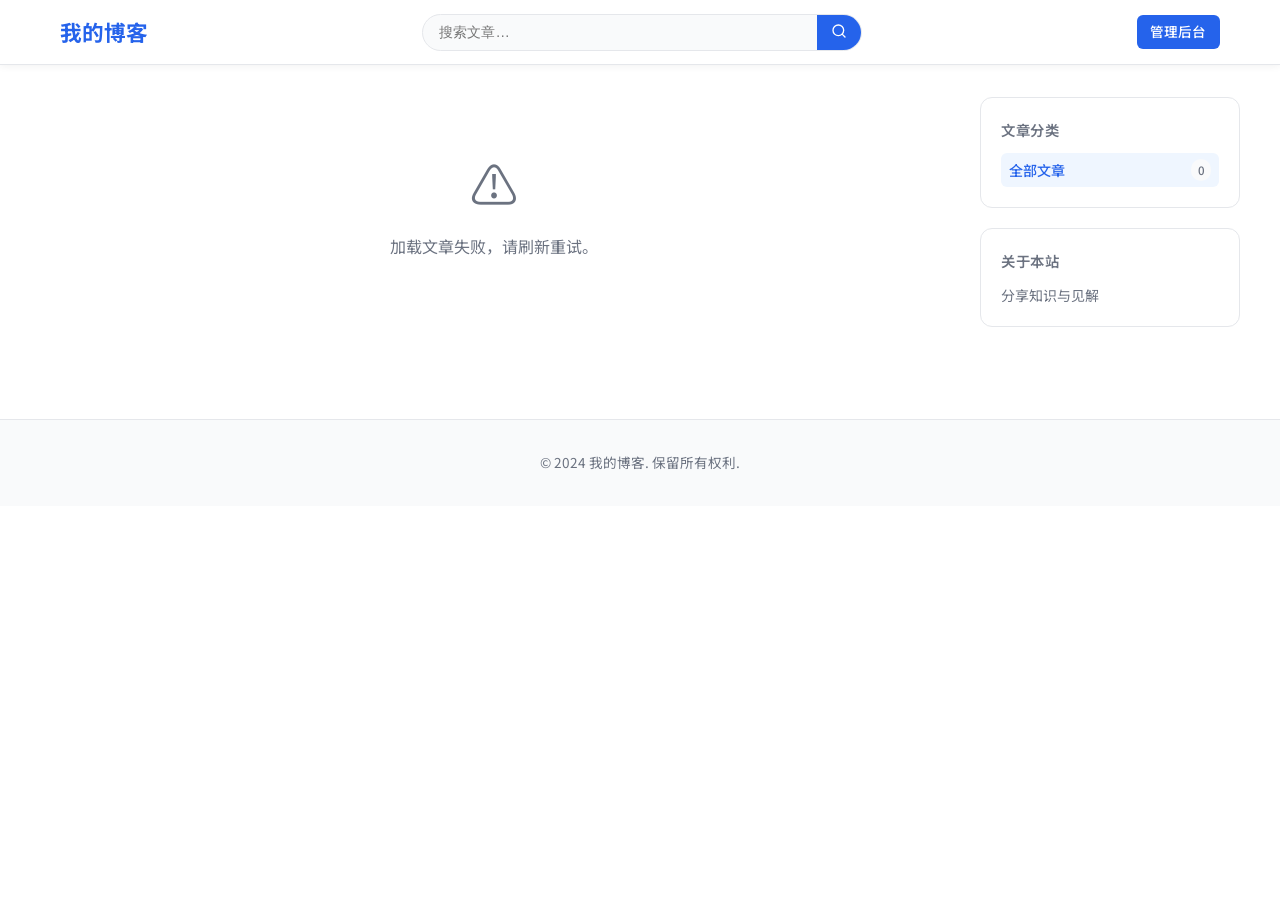
==== index.html @ deb58f5b "Add complete blog matrix website with AFS integration Full static blog system with PHP API backend: " ====
<!DOCTYPE html>
<html lang="zh-CN">
<head>
  <meta charset="UTF-8">
  <meta name="viewport" content="width=device-width, initial-scale=1.0">
  <title>我的博客</title>
  <meta name="description" content="分享知识与见解">
  <link rel="preconnect" href="https://fonts.googleapis.com">
  <link rel="preconnect" href="https://fonts.gstatic.com" crossorigin>
  <link href="https://fonts.googleapis.com/css2?family=Noto+Sans+SC:wght@400;500;600;700&display=swap" rel="stylesheet">
  <link rel="stylesheet" href="css/style.css">
</head>
<body>

<!-- ── Header ─────────────────────────────────────────────────────────────── -->
<header class="site-header">
  <div class="container header-inner">
    <a href="index.html" class="site-logo" id="site-logo">我的博客</a>
    <div class="header-search">
      <div class="search-box">
        <input type="text" id="header-search-input" placeholder="搜索文章…" autocomplete="off">
        <button id="header-search-btn" title="搜索">
          <svg xmlns="http://www.w3.org/2000/svg" width="16" height="16" viewBox="0 0 24 24" fill="none"
               stroke="currentColor" stroke-width="2" stroke-linecap="round" stroke-linejoin="round">
            <circle cx="11" cy="11" r="8"/><path d="m21 21-4.35-4.35"/>
          </svg>
        </button>
      </div>
    </div>
    <nav class="header-nav">
      <a href="admin/index.html" class="btn-admin">管理后台</a>
    </nav>
  </div>
</header>

<!-- ── Main ───────────────────────────────────────────────────────────────── -->
<main>
  <div class="container main-layout">

    <!-- Articles area -->
    <section>
      <div id="search-info" style="display:none; margin-bottom:1rem;">
        <span id="search-info-text" style="color:var(--text-muted);font-size:.9rem;"></span>
        <a href="index.html" style="font-size:.85rem;margin-left:.75rem;">清除搜索</a>
      </div>

      <div id="articles-container">
        <div class="loading">
          <div class="spinner"></div>
          <p>加载文章中…</p>
        </div>
      </div>

      <div id="pagination-container" class="pagination"></div>
    </section>

    <!-- Sidebar -->
    <aside class="sidebar">
      <div class="widget">
        <h3 class="widget-title">文章分类</h3>
        <ul class="category-list" id="category-list">
          <li><a href="#" data-cat="" class="active">全部文章 <span class="cat-count" id="total-count">0</span></a></li>
        </ul>
      </div>
      <div class="widget">
        <h3 class="widget-title">关于本站</h3>
        <p id="site-description" style="font-size:.875rem;color:var(--text-muted);line-height:1.6;">分享知识与见解</p>
      </div>
    </aside>

  </div>
</main>

<!-- ── Footer ─────────────────────────────────────────────────────────────── -->
<footer class="site-footer">
  <div class="container">
    <p id="footer-text">© 2024 我的博客. 保留所有权利.</p>
  </div>
</footer>

<script src="js/main.js"></script>
</body>
</html>
---- css/style.css ----
/* ── CSS Variables ─────────────────────────────────────────────────────────── */
:root {
  --primary:       #2563eb;
  --primary-dark:  #1d4ed8;
  --primary-light: #eff6ff;
  --accent:        #f59e0b;
  --text:          #111827;
  --text-muted:    #6b7280;
  --text-light:    #9ca3af;
  --bg:            #ffffff;
  --bg-alt:        #f9fafb;
  --border:        #e5e7eb;
  --border-dark:   #d1d5db;
  --card-shadow:   0 1px 3px rgba(0,0,0,.08), 0 1px 2px rgba(0,0,0,.05);
  --card-shadow-h: 0 4px 12px rgba(0,0,0,.12);
  --radius:        .75rem;
  --radius-sm:     .375rem;
  --transition:    .2s ease;
  --max-width:     1200px;
  --sidebar-width: 260px;
}

@media (prefers-color-scheme: dark) {
  :root {
    --text:        #f3f4f6;
    --text-muted:  #9ca3af;
    --text-light:  #6b7280;
    --bg:          #111827;
    --bg-alt:      #1f2937;
    --border:      #374151;
    --border-dark: #4b5563;
    --card-shadow: 0 1px 3px rgba(0,0,0,.3);
    --primary-light: #1e3a5f;
  }
}

/* ── Reset ────────────────────────────────────────────────────────────────── */
*, *::before, *::after { box-sizing: border-box; margin: 0; padding: 0; }

html { font-size: 16px; scroll-behavior: smooth; }

body {
  font-family: 'Noto Sans SC', -apple-system, BlinkMacSystemFont, 'Segoe UI',
               Roboto, Helvetica, Arial, sans-serif;
  background: var(--bg);
  color: var(--text);
  line-height: 1.6;
  min-height: 100vh;
}

a { color: var(--primary); text-decoration: none; transition: color var(--transition); }
a:hover { color: var(--primary-dark); }
img { max-width: 100%; height: auto; }
ul, ol { padding-left: 1.5rem; }

/* ── Layout ───────────────────────────────────────────────────────────────── */
.container {
  max-width: var(--max-width);
  margin: 0 auto;
  padding: 0 1.25rem;
}

/* ── Header ───────────────────────────────────────────────────────────────── */
.site-header {
  background: var(--bg);
  border-bottom: 1px solid var(--border);
  position: sticky;
  top: 0;
  z-index: 100;
  box-shadow: 0 1px 8px rgba(0,0,0,.06);
}

.header-inner {
  display: flex;
  align-items: center;
  justify-content: space-between;
  height: 64px;
  gap: 1rem;
}

.site-logo {
  font-size: 1.35rem;
  font-weight: 700;
  color: var(--primary);
  white-space: nowrap;
}
.site-logo:hover { color: var(--primary-dark); }

.header-search {
  flex: 1;
  max-width: 440px;
}

.search-box {
  display: flex;
  align-items: center;
  background: var(--bg-alt);
  border: 1px solid var(--border);
  border-radius: 2rem;
  overflow: hidden;
  transition: border-color var(--transition), box-shadow var(--transition);
}
.search-box:focus-within {
  border-color: var(--primary);
  box-shadow: 0 0 0 3px rgba(37,99,235,.15);
}
.search-box input {
  flex: 1;
  border: none;
  background: transparent;
  padding: .5rem 1rem;
  font-size: .9rem;
  color: var(--text);
  outline: none;
}
.search-box button {
  background: var(--primary);
  border: none;
  color: #fff;
  padding: .5rem .9rem;
  cursor: pointer;
  font-size: .9rem;
  transition: background var(--transition);
}
.search-box button:hover { background: var(--primary-dark); }

.header-nav { display: flex; gap: .5rem; align-items: center; }
.btn-admin {
  background: var(--primary);
  color: #fff !important;
  padding: .4rem .85rem;
  border-radius: var(--radius-sm);
  font-size: .85rem;
  font-weight: 500;
}
.btn-admin:hover { background: var(--primary-dark); }

/* ── Main Layout ──────────────────────────────────────────────────────────── */
.main-layout {
  display: grid;
  grid-template-columns: 1fr var(--sidebar-width);
  gap: 2rem;
  padding: 2rem 0;
  align-items: start;
}

@media (max-width: 900px) {
  .main-layout { grid-template-columns: 1fr; }
  .sidebar { order: -1; }
}

/* ── Article Cards ────────────────────────────────────────────────────────── */
.articles-grid { display: flex; flex-direction: column; gap: 1.25rem; }

.article-card {
  background: var(--bg);
  border: 1px solid var(--border);
  border-radius: var(--radius);
  box-shadow: var(--card-shadow);
  overflow: hidden;
  display: grid;
  grid-template-columns: 1fr;
  transition: box-shadow var(--transition), transform var(--transition);
}
.article-card:hover {
  box-shadow: var(--card-shadow-h);
  transform: translateY(-2px);
}
.article-card.has-cover {
  grid-template-columns: 200px 1fr;
}
@media (max-width: 600px) {
  .article-card.has-cover { grid-template-columns: 1fr; }
}

.card-cover {
  width: 200px;
  height: 140px;
  object-fit: cover;
  border-radius: var(--radius) 0 0 var(--radius);
}
@media (max-width: 600px) {
  .card-cover { width: 100%; height: 180px; border-radius: var(--radius) var(--radius) 0 0; }
}

.card-body { padding: 1.25rem; display: flex; flex-direction: column; gap: .5rem; }

.card-meta {
  display: flex;
  align-items: center;
  gap: .5rem;
  font-size: .78rem;
  color: var(--text-muted);
  flex-wrap: wrap;
}

.badge {
  display: inline-block;
  background: var(--primary-light);
  color: var(--primary);
  padding: .15rem .6rem;
  border-radius: 2rem;
  font-size: .75rem;
  font-weight: 500;
  white-space: nowrap;
}

.card-title {
  font-size: 1.1rem;
  font-weight: 600;
  color: var(--text);
  line-height: 1.4;
}
.card-title a { color: inherit; }
.card-title a:hover { color: var(--primary); }

.card-excerpt {
  font-size: .9rem;
  color: var(--text-muted);
  line-height: 1.55;
  display: -webkit-box;
  -webkit-line-clamp: 2;
  -webkit-box-orient: vertical;
  overflow: hidden;
}

.card-tags { display: flex; flex-wrap: wrap; gap: .35rem; margin-top: .25rem; }
.tag {
  font-size: .72rem;
  background: var(--bg-alt);
  color: var(--text-muted);
  border: 1px solid var(--border);
  padding: .1rem .45rem;
  border-radius: 2rem;
}

.read-more {
  margin-top: auto;
  font-size: .85rem;
  font-weight: 500;
  color: var(--primary);
  align-self: flex-start;
}
.read-more::after { content: ' →'; }

/* ── Sidebar ──────────────────────────────────────────────────────────────── */
.sidebar { display: flex; flex-direction: column; gap: 1.25rem; }

.widget {
  background: var(--bg);
  border: 1px solid var(--border);
  border-radius: var(--radius);
  padding: 1.25rem;
}

.widget-title {
  font-size: .9rem;
  font-weight: 600;
  color: var(--text-muted);
  text-transform: uppercase;
  letter-spacing: .05em;
  margin-bottom: .75rem;
}

.category-list { list-style: none; padding: 0; display: flex; flex-direction: column; gap: .25rem; }
.category-list li a {
  display: flex;
  justify-content: space-between;
  align-items: center;
  padding: .35rem .5rem;
  border-radius: var(--radius-sm);
  font-size: .88rem;
  color: var(--text);
  transition: background var(--transition);
}
.category-list li a:hover { background: var(--primary-light); color: var(--primary); }
.category-list li a.active { background: var(--primary-light); color: var(--primary); font-weight: 500; }
.cat-count {
  background: var(--bg-alt);
  color: var(--text-muted);
  border-radius: 2rem;
  padding: .1rem .4rem;
  font-size: .72rem;
}

/* ── Pagination ───────────────────────────────────────────────────────────── */
.pagination {
  display: flex;
  justify-content: center;
  align-items: center;
  gap: .35rem;
  margin-top: 2rem;
}
.pagination button {
  border: 1px solid var(--border);
  background: var(--bg);
  color: var(--text);
  padding: .4rem .8rem;
  border-radius: var(--radius-sm);
  cursor: pointer;
  font-size: .875rem;
  transition: all var(--transition);
}
.pagination button:hover { border-color: var(--primary); color: var(--primary); }
.pagination button.active {
  background: var(--primary);
  border-color: var(--primary);
  color: #fff;
}
.pagination button:disabled { opacity: .4; cursor: default; }

/* ── Loading / Empty States ───────────────────────────────────────────────── */
.loading {
  text-align: center;
  padding: 3rem;
  color: var(--text-muted);
}
.spinner {
  width: 2rem; height: 2rem;
  border: 3px solid var(--border);
  border-top-color: var(--primary);
  border-radius: 50%;
  animation: spin .7s linear infinite;
  margin: 0 auto .75rem;
}
@keyframes spin { to { transform: rotate(360deg); } }

.empty-state {
  text-align: center;
  padding: 3rem;
  color: var(--text-muted);
}
.empty-state .icon { font-size: 3rem; margin-bottom: .75rem; }

/* ── Article Detail ───────────────────────────────────────────────────────── */
.article-layout {
  display: grid;
  grid-template-columns: 1fr 300px;
  gap: 2.5rem;
  padding: 2rem 0;
  align-items: start;
}
@media (max-width: 900px) {
  .article-layout { grid-template-columns: 1fr; }
}

.article-header { margin-bottom: 1.5rem; }

.article-category {
  display: inline-block;
  background: var(--primary-light);
  color: var(--primary);
  padding: .25rem .75rem;
  border-radius: 2rem;
  font-size: .8rem;
  font-weight: 500;
  margin-bottom: .75rem;
}

.article-title {
  font-size: 2rem;
  font-weight: 700;
  line-height: 1.3;
  margin-bottom: .75rem;
}
@media (max-width: 600px) { .article-title { font-size: 1.5rem; } }

.article-meta {
  display: flex;
  flex-wrap: wrap;
  gap: .75rem;
  align-items: center;
  color: var(--text-muted);
  font-size: .85rem;
  margin-bottom: 1rem;
}
.article-meta svg { width: 14px; height: 14px; vertical-align: middle; margin-right: .2rem; }

.article-tags { display: flex; flex-wrap: wrap; gap: .4rem; margin-bottom: 1.5rem; }

.article-cover {
  width: 100%;
  max-height: 420px;
  object-fit: cover;
  border-radius: var(--radius);
  margin-bottom: 1.75rem;
}

/* ── Article Content ──────────────────────────────────────────────────────── */
.article-content {
  font-size: 1rem;
  line-height: 1.8;
  color: var(--text);
}
.article-content h1, .article-content h2, .article-content h3 {
  margin: 1.5rem 0 .75rem;
  font-weight: 600;
  line-height: 1.3;
}
.article-content h1 { font-size: 1.6rem; }
.article-content h2 { font-size: 1.35rem; }
.article-content h3 { font-size: 1.15rem; }
.article-content p { margin-bottom: 1rem; }
.article-content ul, .article-content ol { margin-bottom: 1rem; padding-left: 1.75rem; }
.article-content li { margin-bottom: .3rem; }
.article-content blockquote {
  border-left: 3px solid var(--primary);
  padding: .75rem 1.25rem;
  margin: 1rem 0;
  background: var(--primary-light);
  border-radius: 0 var(--radius-sm) var(--radius-sm) 0;
  color: var(--text-muted);
}
.article-content code {
  background: var(--bg-alt);
  border: 1px solid var(--border);
  padding: .15rem .35rem;
  border-radius: .25rem;
  font-family: 'Fira Code', 'Cascadia Code', monospace;
  font-size: .88em;
}
.article-content pre {
  background: #1e293b;
  color: #e2e8f0;
  padding: 1.25rem;
  border-radius: var(--radius-sm);
  overflow-x: auto;
  margin: 1rem 0;
}
.article-content pre code {
  background: none;
  border: none;
  padding: 0;
  color: inherit;
  font-size: .9rem;
}
.article-content strong { font-weight: 600; }
.article-content img { border-radius: var(--radius-sm); margin: .75rem 0; }
.article-content table { width: 100%; border-collapse: collapse; margin: 1rem 0; }
.article-content th, .article-content td {
  border: 1px solid var(--border);
  padding: .5rem .75rem;
  text-align: left;
}
.article-content th { background: var(--bg-alt); font-weight: 600; }

/* ── AFS / Related Search Terms ───────────────────────────────────────────── */
.afs-section {
  margin: 2rem 0;
  padding: 1.25rem;
  background: var(--bg-alt);
  border: 1px solid var(--border);
  border-radius: var(--radius);
}

.afs-section-title {
  font-size: .8rem;
  font-weight: 600;
  color: var(--text-muted);
  text-transform: uppercase;
  letter-spacing: .06em;
  margin-bottom: .85rem;
  display: flex;
  align-items: center;
  gap: .4rem;
}
.afs-section-title svg { width: 14px; height: 14px; }

.search-chips {
  display: flex;
  flex-wrap: wrap;
  gap: .5rem;
  margin-bottom: 1rem;
}

.search-chip {
  display: inline-flex;
  align-items: center;
  gap: .3rem;
  background: var(--bg);
  border: 1px solid var(--border-dark);
  color: var(--text);
  padding: .4rem .85rem;
  border-radius: 2rem;
  font-size: .85rem;
  cursor: pointer;
  transition: all var(--transition);
  white-space: nowrap;
  text-decoration: none;
}
.search-chip:hover {
  background: var(--primary);
  border-color: var(--primary);
  color: #fff;
}
.search-chip svg { width: 12px; height: 12px; opacity: .6; }

.afs-ad-container {
  margin-top: .75rem;
  min-height: 60px;
  border-radius: var(--radius-sm);
  background: var(--bg);
  border: 1px dashed var(--border);
  display: flex;
  align-items: center;
  justify-content: center;
  color: var(--text-light);
  font-size: .78rem;
}
.afs-ad-container.loaded { border: none; background: transparent; }

/* ── Results Page ─────────────────────────────────────────────────────────── */
.results-header {
  padding: 2rem 0 1.5rem;
  border-bottom: 1px solid var(--border);
  margin-bottom: 2rem;
}
.results-query {
  font-size: 1.6rem;
  font-weight: 700;
  margin-bottom: .35rem;
}
.results-query span {
  color: var(--primary);
}
.results-back {
  display: inline-flex;
  align-items: center;
  gap: .3rem;
  color: var(--text-muted);
  font-size: .85rem;
  margin-bottom: 1rem;
}
.results-back:hover { color: var(--primary); }

.results-layout {
  display: grid;
  grid-template-columns: 1fr 340px;
  gap: 2.5rem;
  align-items: start;
  padding-bottom: 3rem;
}
@media (max-width: 900px) {
  .results-layout { grid-template-columns: 1fr; }
}

.results-ad-section {
  background: var(--bg-alt);
  border: 1px solid var(--border);
  border-radius: var(--radius);
  padding: 1.25rem;
  margin-bottom: 2rem;
}
.results-ad-title {
  font-size: .78rem;
  color: var(--text-muted);
  text-transform: uppercase;
  letter-spacing: .06em;
  margin-bottom: .75rem;
  font-weight: 600;
}

.related-articles-title {
  font-size: 1rem;
  font-weight: 600;
  margin-bottom: 1rem;
  padding-bottom: .5rem;
  border-bottom: 2px solid var(--primary);
  display: inline-block;
}

.related-article-item {
  display: flex;
  gap: .75rem;
  padding: .85rem 0;
  border-bottom: 1px solid var(--border);
  align-items: flex-start;
}
.related-article-item:last-child { border-bottom: none; }

.related-article-num {
  font-size: 1.2rem;
  font-weight: 700;
  color: var(--border-dark);
  min-width: 1.5rem;
  line-height: 1.4;
}

.related-article-info h4 {
  font-size: .9rem;
  font-weight: 600;
  margin-bottom: .2rem;
  line-height: 1.35;
}
.related-article-info h4 a { color: var(--text); }
.related-article-info h4 a:hover { color: var(--primary); }
.related-article-info p {
  font-size: .78rem;
  color: var(--text-muted);
  line-height: 1.4;
  display: -webkit-box;
  -webkit-line-clamp: 2;
  -webkit-box-orient: vertical;
  overflow: hidden;
}

/* ── Footer ───────────────────────────────────────────────────────────────── */
.site-footer {
  background: var(--bg-alt);
  border-top: 1px solid var(--border);
  padding: 2rem 0;
  margin-top: 3rem;
  text-align: center;
  color: var(--text-muted);
  font-size: .85rem;
}

/* ── Buttons ──────────────────────────────────────────────────────────────── */
.btn {
  display: inline-flex;
  align-items: center;
  gap: .4rem;
  padding: .5rem 1.1rem;
  border-radius: var(--radius-sm);
  font-size: .875rem;
  font-weight: 500;
  cursor: pointer;
  border: 1px solid transparent;
  transition: all var(--transition);
}
.btn-primary { background: var(--primary); color: #fff; }
.btn-primary:hover { background: var(--primary-dark); color: #fff; }
.btn-outline { background: transparent; border-color: var(--border-dark); color: var(--text); }
.btn-outline:hover { border-color: var(--primary); color: var(--primary); }

/* ── Utility ──────────────────────────────────────────────────────────────── */
.sr-only { position: absolute; width: 1px; height: 1px; overflow: hidden; clip: rect(0,0,0,0); }
.text-muted { color: var(--text-muted); }
.mt-1 { margin-top: .5rem; }
.mt-2 { margin-top: 1rem; }
.mt-3 { margin-top: 1.5rem; }
.mb-1 { margin-bottom: .5rem; }
.mb-2 { margin-bottom: 1rem; }
.d-flex { display: flex; }
.align-center { align-items: center; }
.gap-1 { gap: .5rem; }
.gap-2 { gap: 1rem; }

/* ── Article Sidebar Sticky ───────────────────────────────────────────────── */
.article-sidebar > * {
  position: sticky;
  top: 80px;
}
.toc-widget { font-size: .88rem; }
.toc-widget ul { list-style: none; padding: 0; }
.toc-widget li { margin-bottom: .35rem; }
.toc-widget a { color: var(--text-muted); display: block; padding: .2rem 0; border-left: 2px solid transparent; padding-left: .5rem; }
.toc-widget a:hover, .toc-widget a.active { color: var(--primary); border-left-color: var(--primary); }
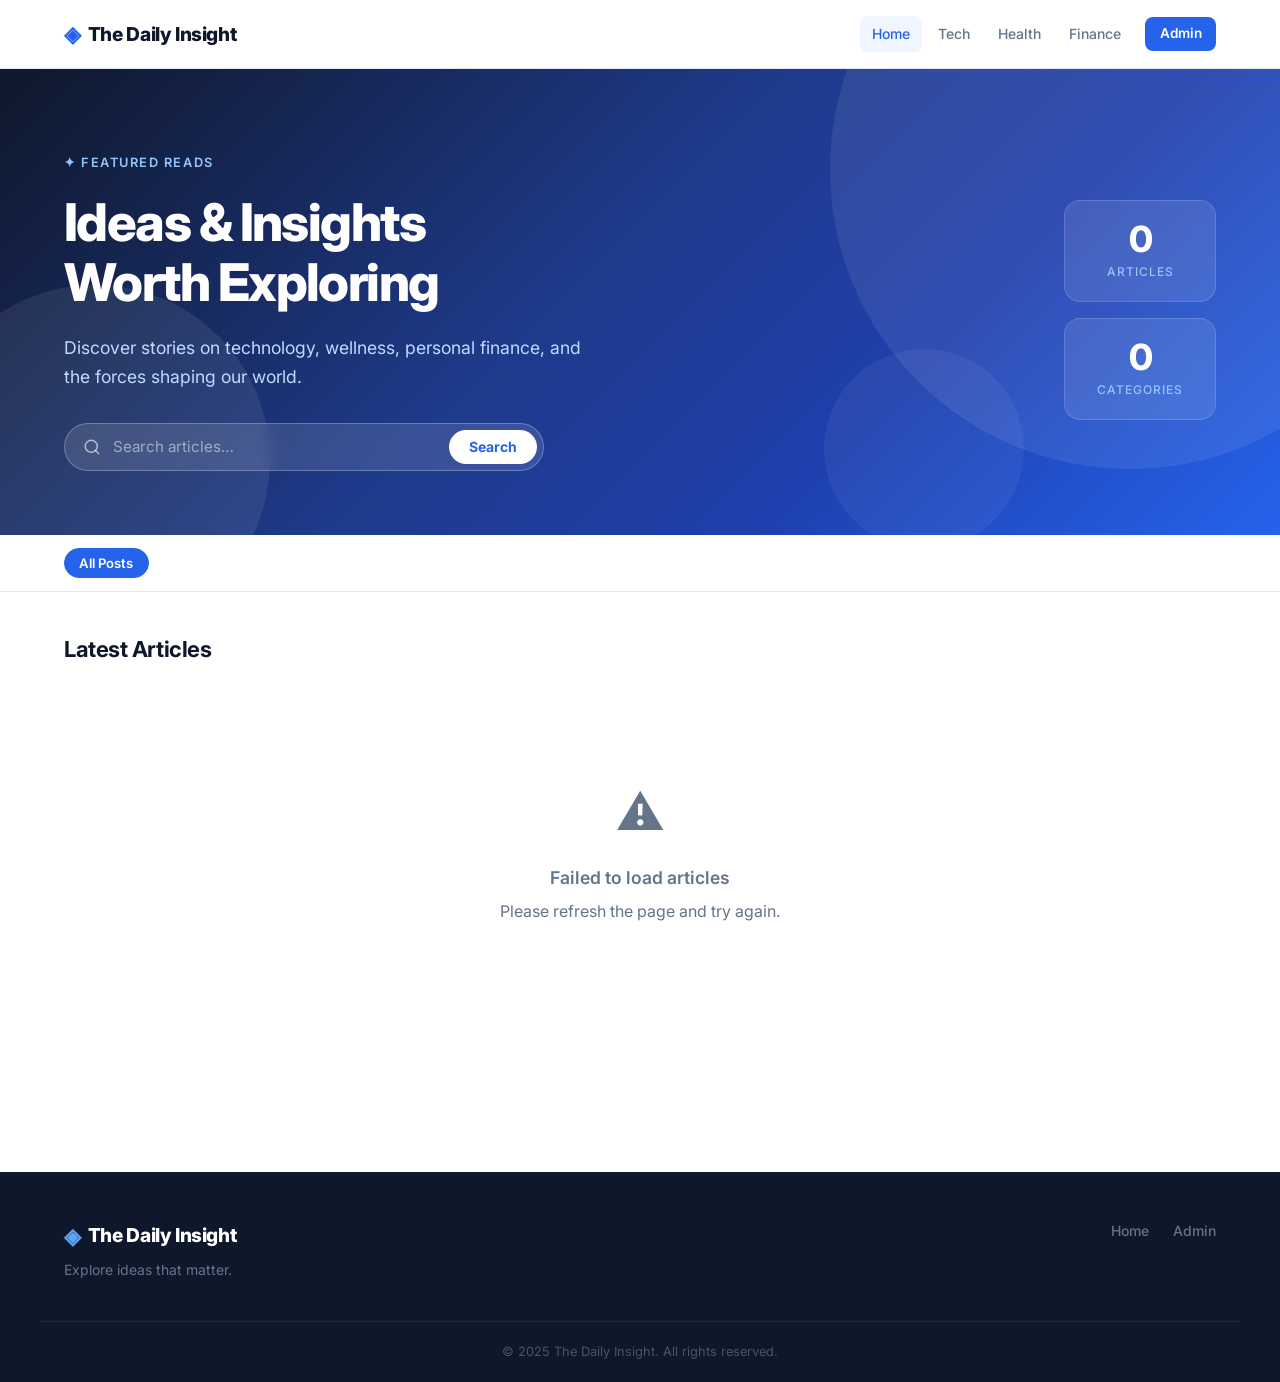
==== commit e2c1ee8a: "Redesign homepage: English UI, hero banner, colored category cards - Full English interface (site na" ====
--- a/index.html
+++ b/index.html
@@ -1,80 +1,133 @@
 <!DOCTYPE html>
-<html lang="zh-CN">
+<html lang="en">
 <head>
   <meta charset="UTF-8">
   <meta name="viewport" content="width=device-width, initial-scale=1.0">
-  <title>我的博客</title>
-  <meta name="description" content="分享知识与见解">
+  <title>The Daily Insight</title>
+  <meta name="description" content="Explore ideas that matter — stories on technology, health, finance & more.">
   <link rel="preconnect" href="https://fonts.googleapis.com">
   <link rel="preconnect" href="https://fonts.gstatic.com" crossorigin>
-  <link href="https://fonts.googleapis.com/css2?family=Noto+Sans+SC:wght@400;500;600;700&display=swap" rel="stylesheet">
+  <link href="https://fonts.googleapis.com/css2?family=Inter:wght@400;500;600;700;800&display=swap" rel="stylesheet">
   <link rel="stylesheet" href="css/style.css">
 </head>
 <body>
 
-<!-- ── Header ─────────────────────────────────────────────────────────────── -->
+<!-- ── Top Nav ──────────────────────────────────────────────────────────────── -->
 <header class="site-header">
   <div class="container header-inner">
-    <a href="index.html" class="site-logo" id="site-logo">我的博客</a>
-    <div class="header-search">
-      <div class="search-box">
-        <input type="text" id="header-search-input" placeholder="搜索文章…" autocomplete="off">
-        <button id="header-search-btn" title="搜索">
-          <svg xmlns="http://www.w3.org/2000/svg" width="16" height="16" viewBox="0 0 24 24" fill="none"
-               stroke="currentColor" stroke-width="2" stroke-linecap="round" stroke-linejoin="round">
-            <circle cx="11" cy="11" r="8"/><path d="m21 21-4.35-4.35"/>
-          </svg>
-        </button>
-      </div>
-    </div>
+    <a href="index.html" class="site-logo" id="site-logo">
+      <span class="logo-icon">◈</span>
+      <span class="logo-text">The Daily Insight</span>
+    </a>
     <nav class="header-nav">
-      <a href="admin/index.html" class="btn-admin">管理后台</a>
+      <a href="index.html" class="nav-link active">Home</a>
+      <a href="index.html?cat=Technology" class="nav-link">Tech</a>
+      <a href="index.html?cat=Health" class="nav-link">Health</a>
+      <a href="index.html?cat=Finance" class="nav-link">Finance</a>
+      <a href="admin/index.html" class="btn-admin">Admin</a>
     </nav>
+    <button class="mobile-menu-btn" id="mobile-menu-btn" aria-label="Menu">
+      <span></span><span></span><span></span>
+    </button>
   </div>
 </header>
 
-<!-- ── Main ───────────────────────────────────────────────────────────────── -->
-<main>
-  <div class="container main-layout">
-
-    <!-- Articles area -->
-    <section>
-      <div id="search-info" style="display:none; margin-bottom:1rem;">
-        <span id="search-info-text" style="color:var(--text-muted);font-size:.9rem;"></span>
-        <a href="index.html" style="font-size:.85rem;margin-left:.75rem;">清除搜索</a>
-      </div>
-
-      <div id="articles-container">
-        <div class="loading">
-          <div class="spinner"></div>
-          <p>加载文章中…</p>
+<!-- ── Hero Banner ──────────────────────────────────────────────────────────── -->
+<section class="hero-banner" id="hero-banner">
+  <div class="hero-bg-shapes">
+    <div class="shape shape-1"></div>
+    <div class="shape shape-2"></div>
+    <div class="shape shape-3"></div>
+  </div>
+  <div class="container hero-inner">
+    <div class="hero-text">
+      <p class="hero-label" id="hero-label">✦ Featured Reads</p>
+      <h1 class="hero-title" id="hero-title">Ideas &amp; Insights<br>Worth Exploring</h1>
+      <p class="hero-subtitle" id="hero-subtitle">Discover stories on technology, wellness, personal finance, and the forces shaping our world.</p>
+      <div class="hero-search-wrap">
+        <div class="hero-search-box">
+          <svg xmlns="http://www.w3.org/2000/svg" width="18" height="18" viewBox="0 0 24 24"
+               fill="none" stroke="currentColor" stroke-width="2" stroke-linecap="round" stroke-linejoin="round">
+            <circle cx="11" cy="11" r="8"/><path d="m21 21-4.35-4.35"/>
+          </svg>
+          <input type="text" id="hero-search-input" placeholder="Search articles…" autocomplete="off">
+          <button id="hero-search-btn">Search</button>
         </div>
       </div>
+    </div>
+    <div class="hero-stats">
+      <div class="stat-card">
+        <span class="stat-num" id="stat-articles">0</span>
+        <span class="stat-label">Articles</span>
+      </div>
+      <div class="stat-card">
+        <span class="stat-num" id="stat-categories">0</span>
+        <span class="stat-label">Categories</span>
+      </div>
+    </div>
+  </div>
+</section>
 
-      <div id="pagination-container" class="pagination"></div>
-    </section>
+<!-- ── Category Pills ────────────────────────────────────────────────────────── -->
+<div class="category-bar-wrap">
+  <div class="container">
+    <div class="category-bar" id="category-bar">
+      <button class="cat-pill active" data-cat="">All Posts</button>
+    </div>
+  </div>
+</div>
 
-    <!-- Sidebar -->
-    <aside class="sidebar">
-      <div class="widget">
-        <h3 class="widget-title">文章分类</h3>
-        <ul class="category-list" id="category-list">
-          <li><a href="#" data-cat="" class="active">全部文章 <span class="cat-count" id="total-count">0</span></a></li>
-        </ul>
+<!-- ── Main Content ──────────────────────────────────────────────────────────── -->
+<main class="site-main">
+  <div class="container">
+
+    <!-- Search notice -->
+    <div id="search-info" style="display:none;" class="search-notice">
+      <svg xmlns="http://www.w3.org/2000/svg" width="16" height="16" viewBox="0 0 24 24" fill="none"
+           stroke="currentColor" stroke-width="2" stroke-linecap="round" stroke-linejoin="round">
+        <circle cx="11" cy="11" r="8"/><path d="m21 21-4.35-4.35"/>
+      </svg>
+      <span id="search-info-text"></span>
+      <a href="index.html" class="clear-search">Clear ×</a>
+    </div>
+
+    <!-- Section heading -->
+    <div class="section-heading" id="section-heading">
+      <h2 class="section-title">Latest Articles</h2>
+      <p class="section-count" id="section-count"></p>
+    </div>
+
+    <!-- Cards grid -->
+    <div id="articles-container">
+      <div class="loading">
+        <div class="spinner"></div>
+        <p>Loading articles…</p>
       </div>
-      <div class="widget">
-        <h3 class="widget-title">关于本站</h3>
-        <p id="site-description" style="font-size:.875rem;color:var(--text-muted);line-height:1.6;">分享知识与见解</p>
-      </div>
-    </aside>
+    </div>
+
+    <!-- Pagination -->
+    <div id="pagination-container" class="pagination"></div>
 
   </div>
 </main>
 
-<!-- ── Footer ─────────────────────────────────────────────────────────────── -->
+<!-- ── Footer ───────────────────────────────────────────────────────────────── -->
 <footer class="site-footer">
-  <div class="container">
-    <p id="footer-text">© 2024 我的博客. 保留所有权利.</p>
+  <div class="container footer-inner">
+    <div class="footer-brand">
+      <a href="index.html" class="site-logo footer-logo">
+        <span class="logo-icon">◈</span>
+        <span class="logo-text" id="footer-site-name">The Daily Insight</span>
+      </a>
+      <p class="footer-desc" id="footer-desc">Explore ideas that matter.</p>
+    </div>
+    <div class="footer-links">
+      <a href="index.html">Home</a>
+      <a href="admin/index.html">Admin</a>
+    </div>
+  </div>
+  <div class="footer-bottom">
+    <p id="footer-text">© 2025 The Daily Insight. All rights reserved.</p>
   </div>
 </footer>
 
--- a/css/style.css
+++ b/css/style.css
@@ -4,44 +4,54 @@
   --primary-dark:  #1d4ed8;
   --primary-light: #eff6ff;
   --accent:        #f59e0b;
-  --text:          #111827;
-  --text-muted:    #6b7280;
-  --text-light:    #9ca3af;
+  --text:          #0f172a;
+  --text-muted:    #64748b;
+  --text-light:    #94a3b8;
   --bg:            #ffffff;
-  --bg-alt:        #f9fafb;
-  --border:        #e5e7eb;
-  --border-dark:   #d1d5db;
-  --card-shadow:   0 1px 3px rgba(0,0,0,.08), 0 1px 2px rgba(0,0,0,.05);
-  --card-shadow-h: 0 4px 12px rgba(0,0,0,.12);
-  --radius:        .75rem;
-  --radius-sm:     .375rem;
+  --bg-alt:        #f8fafc;
+  --border:        #e2e8f0;
+  --border-dark:   #cbd5e1;
+  --card-shadow:   0 1px 4px rgba(0,0,0,.06), 0 2px 8px rgba(0,0,0,.04);
+  --card-shadow-h: 0 8px 24px rgba(0,0,0,.12);
+  --radius:        1rem;
+  --radius-sm:     .5rem;
   --transition:    .2s ease;
   --max-width:     1200px;
-  --sidebar-width: 260px;
+
+  /* Category color palette */
+  --cat-technology:  #3b82f6;
+  --cat-programming: #8b5cf6;
+  --cat-health:      #10b981;
+  --cat-finance:     #f59e0b;
+  --cat-career:      #ef4444;
+  --cat-travel:      #06b6d4;
+  --cat-food:        #f97316;
+  --cat-science:     #6366f1;
+  --cat-lifestyle:   #ec4899;
+  --cat-default:     #64748b;
 }
 
 @media (prefers-color-scheme: dark) {
   :root {
-    --text:        #f3f4f6;
-    --text-muted:  #9ca3af;
-    --text-light:  #6b7280;
-    --bg:          #111827;
-    --bg-alt:      #1f2937;
-    --border:      #374151;
-    --border-dark: #4b5563;
-    --card-shadow: 0 1px 3px rgba(0,0,0,.3);
+    --text:        #f1f5f9;
+    --text-muted:  #94a3b8;
+    --text-light:  #64748b;
+    --bg:          #0f172a;
+    --bg-alt:      #1e293b;
+    --border:      #1e293b;
+    --border-dark: #334155;
+    --card-shadow: 0 1px 4px rgba(0,0,0,.3);
+    --card-shadow-h: 0 8px 24px rgba(0,0,0,.4);
     --primary-light: #1e3a5f;
   }
 }
 
 /* ── Reset ────────────────────────────────────────────────────────────────── */
 *, *::before, *::after { box-sizing: border-box; margin: 0; padding: 0; }
-
 html { font-size: 16px; scroll-behavior: smooth; }
 
 body {
-  font-family: 'Noto Sans SC', -apple-system, BlinkMacSystemFont, 'Segoe UI',
-               Roboto, Helvetica, Arial, sans-serif;
+  font-family: 'Inter', -apple-system, BlinkMacSystemFont, 'Segoe UI', sans-serif;
   background: var(--bg);
   color: var(--text);
   line-height: 1.6;
@@ -51,182 +61,505 @@
 a { color: var(--primary); text-decoration: none; transition: color var(--transition); }
 a:hover { color: var(--primary-dark); }
 img { max-width: 100%; height: auto; }
-ul, ol { padding-left: 1.5rem; }
 
 /* ── Layout ───────────────────────────────────────────────────────────────── */
-.container {
-  max-width: var(--max-width);
-  margin: 0 auto;
-  padding: 0 1.25rem;
-}
+.container { max-width: var(--max-width); margin: 0 auto; padding: 0 1.5rem; }
 
 /* ── Header ───────────────────────────────────────────────────────────────── */
 .site-header {
-  background: var(--bg);
+  background: rgba(255,255,255,.95);
+  backdrop-filter: blur(12px);
   border-bottom: 1px solid var(--border);
   position: sticky;
   top: 0;
   z-index: 100;
-  box-shadow: 0 1px 8px rgba(0,0,0,.06);
+}
+
+@media (prefers-color-scheme: dark) {
+  .site-header { background: rgba(15,23,42,.95); }
 }
 
 .header-inner {
   display: flex;
   align-items: center;
   justify-content: space-between;
-  height: 64px;
-  gap: 1rem;
+  height: 68px;
+  gap: 1.5rem;
 }
 
 .site-logo {
-  font-size: 1.35rem;
-  font-weight: 700;
+  display: flex;
+  align-items: center;
+  gap: .45rem;
+  font-weight: 800;
+  font-size: 1.2rem;
+  color: var(--text);
+  white-space: nowrap;
+  letter-spacing: -.02em;
+}
+.site-logo:hover { color: var(--primary); }
+.logo-icon {
   color: var(--primary);
-  white-space: nowrap;
-}
-.site-logo:hover { color: var(--primary-dark); }
-
-.header-search {
-  flex: 1;
-  max-width: 440px;
-}
-
-.search-box {
-  display: flex;
-  align-items: center;
-  background: var(--bg-alt);
-  border: 1px solid var(--border);
-  border-radius: 2rem;
-  overflow: hidden;
-  transition: border-color var(--transition), box-shadow var(--transition);
-}
-.search-box:focus-within {
-  border-color: var(--primary);
-  box-shadow: 0 0 0 3px rgba(37,99,235,.15);
-}
-.search-box input {
-  flex: 1;
-  border: none;
-  background: transparent;
-  padding: .5rem 1rem;
-  font-size: .9rem;
-  color: var(--text);
-  outline: none;
-}
-.search-box button {
-  background: var(--primary);
-  border: none;
-  color: #fff;
-  padding: .5rem .9rem;
-  cursor: pointer;
-  font-size: .9rem;
-  transition: background var(--transition);
-}
-.search-box button:hover { background: var(--primary-dark); }
-
-.header-nav { display: flex; gap: .5rem; align-items: center; }
+  font-size: 1.4rem;
+  line-height: 1;
+}
+
+.header-nav {
+  display: flex;
+  align-items: center;
+  gap: .25rem;
+}
+.nav-link {
+  color: var(--text-muted);
+  font-size: .875rem;
+  font-weight: 500;
+  padding: .4rem .75rem;
+  border-radius: var(--radius-sm);
+  transition: all var(--transition);
+}
+.nav-link:hover, .nav-link.active { color: var(--primary); background: var(--primary-light); }
+
 .btn-admin {
   background: var(--primary);
   color: #fff !important;
-  padding: .4rem .85rem;
+  padding: .4rem .9rem;
   border-radius: var(--radius-sm);
   font-size: .85rem;
+  font-weight: 600;
+  margin-left: .5rem;
+}
+.btn-admin:hover { background: var(--primary-dark); }
+
+.mobile-menu-btn {
+  display: none;
+  flex-direction: column;
+  gap: 5px;
+  background: none;
+  border: none;
+  cursor: pointer;
+  padding: .5rem;
+}
+.mobile-menu-btn span {
+  display: block;
+  width: 22px;
+  height: 2px;
+  background: var(--text);
+  border-radius: 2px;
+  transition: var(--transition);
+}
+
+@media (max-width: 768px) {
+  .header-nav { display: none; }
+  .mobile-menu-btn { display: flex; }
+}
+
+/* ── Hero Banner ──────────────────────────────────────────────────────────── */
+.hero-banner {
+  position: relative;
+  background: linear-gradient(135deg, #0f172a 0%, #1e3a8a 45%, #1e40af 70%, #2563eb 100%);
+  overflow: hidden;
+  padding: 5rem 0 4rem;
+  color: #fff;
+}
+
+.hero-bg-shapes {
+  position: absolute;
+  inset: 0;
+  pointer-events: none;
+  overflow: hidden;
+}
+.shape {
+  position: absolute;
+  border-radius: 50%;
+  opacity: .08;
+  background: #fff;
+}
+.shape-1 { width: 600px; height: 600px; top: -200px; right: -150px; }
+.shape-2 { width: 350px; height: 350px; bottom: -100px; left: -80px; }
+.shape-3 { width: 200px; height: 200px; top: 60%; right: 20%; opacity: .05; }
+
+.hero-inner {
+  position: relative;
+  display: flex;
+  align-items: center;
+  justify-content: space-between;
+  gap: 3rem;
+}
+
+.hero-text { flex: 1; max-width: 640px; }
+
+.hero-label {
+  display: inline-flex;
+  align-items: center;
+  gap: .4rem;
+  font-size: .8rem;
+  font-weight: 600;
+  letter-spacing: .12em;
+  text-transform: uppercase;
+  color: #93c5fd;
+  margin-bottom: 1.25rem;
+}
+
+.hero-title {
+  font-size: clamp(2rem, 5vw, 3.25rem);
+  font-weight: 800;
+  line-height: 1.15;
+  letter-spacing: -.03em;
+  margin-bottom: 1.25rem;
+  color: #fff;
+}
+
+.hero-subtitle {
+  font-size: 1.1rem;
+  color: #bfdbfe;
+  line-height: 1.65;
+  margin-bottom: 2rem;
+  max-width: 520px;
+}
+
+.hero-search-wrap { max-width: 480px; }
+
+.hero-search-box {
+  display: flex;
+  align-items: center;
+  background: rgba(255,255,255,.12);
+  backdrop-filter: blur(8px);
+  border: 1px solid rgba(255,255,255,.25);
+  border-radius: 3rem;
+  padding: .35rem .35rem .35rem 1.1rem;
+  gap: .75rem;
+  transition: all var(--transition);
+}
+.hero-search-box:focus-within {
+  background: rgba(255,255,255,.2);
+  border-color: rgba(255,255,255,.5);
+  box-shadow: 0 0 0 4px rgba(255,255,255,.1);
+}
+.hero-search-box svg { color: rgba(255,255,255,.6); flex-shrink: 0; }
+.hero-search-box input {
+  flex: 1;
+  background: none;
+  border: none;
+  outline: none;
+  color: #fff;
+  font-size: .95rem;
+  font-family: inherit;
+}
+.hero-search-box input::placeholder { color: rgba(255,255,255,.5); }
+.hero-search-box button {
+  background: #fff;
+  color: var(--primary);
+  border: none;
+  border-radius: 2rem;
+  padding: .55rem 1.25rem;
+  font-size: .875rem;
+  font-weight: 700;
+  cursor: pointer;
+  font-family: inherit;
+  transition: var(--transition);
+  white-space: nowrap;
+}
+.hero-search-box button:hover { background: #dbeafe; }
+
+.hero-stats {
+  display: flex;
+  flex-direction: column;
+  gap: 1rem;
+  flex-shrink: 0;
+}
+.stat-card {
+  background: rgba(255,255,255,.1);
+  border: 1px solid rgba(255,255,255,.15);
+  border-radius: var(--radius);
+  padding: 1.25rem 2rem;
+  text-align: center;
+  backdrop-filter: blur(8px);
+}
+.stat-num {
+  display: block;
+  font-size: 2.25rem;
+  font-weight: 800;
+  color: #fff;
+  letter-spacing: -.04em;
+  line-height: 1;
+}
+.stat-label {
+  display: block;
+  font-size: .75rem;
+  color: #93c5fd;
   font-weight: 500;
-}
-.btn-admin:hover { background: var(--primary-dark); }
-
-/* ── Main Layout ──────────────────────────────────────────────────────────── */
-.main-layout {
+  letter-spacing: .08em;
+  text-transform: uppercase;
+  margin-top: .3rem;
+}
+
+@media (max-width: 900px) {
+  .hero-stats { flex-direction: row; }
+  .stat-card { padding: 1rem 1.5rem; }
+}
+@media (max-width: 640px) {
+  .hero-inner { flex-direction: column; align-items: flex-start; }
+  .hero-stats { width: 100%; }
+  .stat-card { flex: 1; }
+  .hero-banner { padding: 3.5rem 0 3rem; }
+}
+
+/* ── Category Bar ─────────────────────────────────────────────────────────── */
+.category-bar-wrap {
+  background: var(--bg);
+  border-bottom: 1px solid var(--border);
+  position: sticky;
+  top: 68px;
+  z-index: 90;
+}
+
+.category-bar {
+  display: flex;
+  align-items: center;
+  gap: .5rem;
+  padding: .85rem 0;
+  overflow-x: auto;
+  scrollbar-width: none;
+  -ms-overflow-style: none;
+}
+.category-bar::-webkit-scrollbar { display: none; }
+
+.cat-pill {
+  display: inline-flex;
+  align-items: center;
+  gap: .4rem;
+  padding: .35rem .9rem;
+  border-radius: 2rem;
+  font-size: .82rem;
+  font-weight: 600;
+  cursor: pointer;
+  border: 1.5px solid var(--border);
+  background: var(--bg);
+  color: var(--text-muted);
+  transition: all var(--transition);
+  white-space: nowrap;
+  font-family: inherit;
+}
+.cat-pill:hover {
+  border-color: var(--primary);
+  color: var(--primary);
+  background: var(--primary-light);
+}
+.cat-pill.active {
+  background: var(--primary);
+  border-color: var(--primary);
+  color: #fff;
+}
+.cat-pill .cat-dot {
+  width: 7px; height: 7px;
+  border-radius: 50%;
+  background: currentColor;
+  opacity: .7;
+}
+
+/* ── Main ─────────────────────────────────────────────────────────────────── */
+.site-main { padding: 2.5rem 0 4rem; }
+
+/* ── Search Notice ────────────────────────────────────────────────────────── */
+.search-notice {
+  display: flex;
+  align-items: center;
+  gap: .5rem;
+  background: var(--primary-light);
+  border: 1px solid #bfdbfe;
+  border-radius: var(--radius-sm);
+  padding: .65rem 1rem;
+  font-size: .875rem;
+  color: var(--primary);
+  margin-bottom: 1.5rem;
+}
+.clear-search {
+  margin-left: auto;
+  color: var(--primary);
+  font-weight: 600;
+  font-size: .8rem;
+}
+.clear-search:hover { color: var(--primary-dark); }
+
+/* ── Section Heading ──────────────────────────────────────────────────────── */
+.section-heading {
+  display: flex;
+  align-items: baseline;
+  justify-content: space-between;
+  margin-bottom: 1.75rem;
+  gap: 1rem;
+}
+.section-title {
+  font-size: 1.375rem;
+  font-weight: 700;
+  letter-spacing: -.02em;
+}
+.section-count {
+  font-size: .85rem;
+  color: var(--text-muted);
+  white-space: nowrap;
+}
+
+/* ── Article Cards Grid ───────────────────────────────────────────────────── */
+.articles-grid {
   display: grid;
-  grid-template-columns: 1fr var(--sidebar-width);
-  gap: 2rem;
-  padding: 2rem 0;
-  align-items: start;
-}
-
-@media (max-width: 900px) {
-  .main-layout { grid-template-columns: 1fr; }
-  .sidebar { order: -1; }
-}
-
-/* ── Article Cards ────────────────────────────────────────────────────────── */
-.articles-grid { display: flex; flex-direction: column; gap: 1.25rem; }
-
+  grid-template-columns: repeat(3, 1fr);
+  gap: 1.5rem;
+}
+@media (max-width: 1024px) {
+  .articles-grid { grid-template-columns: repeat(2, 1fr); }
+}
+@media (max-width: 640px) {
+  .articles-grid { grid-template-columns: 1fr; gap: 1rem; }
+}
+
+/* Featured first card spans 2 cols */
+.articles-grid .article-card:first-child {
+  grid-column: span 2;
+}
+@media (max-width: 1024px) {
+  .articles-grid .article-card:first-child { grid-column: span 2; }
+}
+@media (max-width: 640px) {
+  .articles-grid .article-card:first-child { grid-column: span 1; }
+}
+
+/* ── Article Card ─────────────────────────────────────────────────────────── */
 .article-card {
   background: var(--bg);
   border: 1px solid var(--border);
   border-radius: var(--radius);
   box-shadow: var(--card-shadow);
   overflow: hidden;
-  display: grid;
-  grid-template-columns: 1fr;
+  display: flex;
+  flex-direction: column;
   transition: box-shadow var(--transition), transform var(--transition);
+  position: relative;
+}
+.article-card::before {
+  content: '';
+  position: absolute;
+  top: 0; left: 0; right: 0;
+  height: 4px;
+  background: var(--cat-color, var(--cat-default));
+  border-radius: var(--radius) var(--radius) 0 0;
 }
 .article-card:hover {
   box-shadow: var(--card-shadow-h);
-  transform: translateY(-2px);
-}
-.article-card.has-cover {
-  grid-template-columns: 200px 1fr;
-}
-@media (max-width: 600px) {
-  .article-card.has-cover { grid-template-columns: 1fr; }
-}
-
+  transform: translateY(-3px);
+}
+
+/* Featured card (first) */
+.article-card.featured {
+  flex-direction: row;
+  min-height: 240px;
+}
+.article-card.featured .card-cover-wrap {
+  width: 45%;
+  flex-shrink: 0;
+}
+.article-card.featured .card-cover {
+  width: 100%;
+  height: 100%;
+  object-fit: cover;
+}
+@media (max-width: 640px) {
+  .article-card.featured { flex-direction: column; }
+  .article-card.featured .card-cover-wrap { width: 100%; height: 200px; }
+}
+
+.card-cover-wrap { overflow: hidden; }
+.card-cover-wrap:not(.featured .card-cover-wrap) {
+  height: 190px;
+}
 .card-cover {
-  width: 200px;
-  height: 140px;
+  width: 100%;
+  height: 100%;
   object-fit: cover;
-  border-radius: var(--radius) 0 0 var(--radius);
-}
-@media (max-width: 600px) {
-  .card-cover { width: 100%; height: 180px; border-radius: var(--radius) var(--radius) 0 0; }
-}
-
-.card-body { padding: 1.25rem; display: flex; flex-direction: column; gap: .5rem; }
+  transition: transform .4s ease;
+}
+.article-card:hover .card-cover { transform: scale(1.04); }
+
+.card-body {
+  padding: 1.35rem;
+  display: flex;
+  flex-direction: column;
+  flex: 1;
+  gap: .5rem;
+}
 
 .card-meta {
   display: flex;
   align-items: center;
-  gap: .5rem;
-  font-size: .78rem;
-  color: var(--text-muted);
+  gap: .6rem;
   flex-wrap: wrap;
 }
 
+/* Category badge with per-category color */
 .badge {
-  display: inline-block;
-  background: var(--primary-light);
-  color: var(--primary);
-  padding: .15rem .6rem;
+  display: inline-flex;
+  align-items: center;
+  gap: .3rem;
+  padding: .18rem .65rem;
   border-radius: 2rem;
+  font-size: .72rem;
+  font-weight: 700;
+  letter-spacing: .04em;
+  text-transform: uppercase;
+  background: var(--cat-bg, #f1f5f9);
+  color: var(--cat-color, var(--cat-default));
+  border: 1px solid var(--cat-color, var(--cat-default));
+  opacity: 0.9;
+}
+.badge::before {
+  content: '';
+  width: 5px; height: 5px;
+  border-radius: 50%;
+  background: currentColor;
+}
+
+.card-date {
   font-size: .75rem;
-  font-weight: 500;
-  white-space: nowrap;
+  color: var(--text-light);
 }
 
 .card-title {
-  font-size: 1.1rem;
-  font-weight: 600;
-  color: var(--text);
-  line-height: 1.4;
-}
-.card-title a { color: inherit; }
+  font-size: 1.05rem;
+  font-weight: 700;
+  line-height: 1.35;
+  letter-spacing: -.01em;
+  margin-top: .1rem;
+}
+.card-title a { color: var(--text); }
 .card-title a:hover { color: var(--primary); }
 
+.article-card.featured .card-title {
+  font-size: 1.3rem;
+}
+
 .card-excerpt {
-  font-size: .9rem;
-  color: var(--text-muted);
-  line-height: 1.55;
+  font-size: .875rem;
+  color: var(--text-muted);
+  line-height: 1.6;
   display: -webkit-box;
-  -webkit-line-clamp: 2;
+  -webkit-line-clamp: 3;
   -webkit-box-orient: vertical;
   overflow: hidden;
-}
-
-.card-tags { display: flex; flex-wrap: wrap; gap: .35rem; margin-top: .25rem; }
+  flex: 1;
+}
+
+.card-footer {
+  display: flex;
+  align-items: center;
+  justify-content: space-between;
+  margin-top: .75rem;
+  padding-top: .75rem;
+  border-top: 1px solid var(--border);
+}
+
+.card-tags { display: flex; flex-wrap: wrap; gap: .3rem; }
 .tag {
-  font-size: .72rem;
+  font-size: .7rem;
   background: var(--bg-alt);
   color: var(--text-muted);
   border: 1px solid var(--border);
@@ -235,53 +568,40 @@
 }
 
 .read-more {
-  margin-top: auto;
-  font-size: .85rem;
-  font-weight: 500;
+  display: inline-flex;
+  align-items: center;
+  gap: .3rem;
+  font-size: .8rem;
+  font-weight: 600;
   color: var(--primary);
-  align-self: flex-start;
-}
-.read-more::after { content: ' →'; }
-
-/* ── Sidebar ──────────────────────────────────────────────────────────────── */
-.sidebar { display: flex; flex-direction: column; gap: 1.25rem; }
-
-.widget {
-  background: var(--bg);
-  border: 1px solid var(--border);
-  border-radius: var(--radius);
-  padding: 1.25rem;
-}
-
-.widget-title {
-  font-size: .9rem;
-  font-weight: 600;
-  color: var(--text-muted);
-  text-transform: uppercase;
-  letter-spacing: .05em;
-  margin-bottom: .75rem;
-}
-
-.category-list { list-style: none; padding: 0; display: flex; flex-direction: column; gap: .25rem; }
-.category-list li a {
-  display: flex;
-  justify-content: space-between;
-  align-items: center;
-  padding: .35rem .5rem;
-  border-radius: var(--radius-sm);
-  font-size: .88rem;
-  color: var(--text);
-  transition: background var(--transition);
-}
-.category-list li a:hover { background: var(--primary-light); color: var(--primary); }
-.category-list li a.active { background: var(--primary-light); color: var(--primary); font-weight: 500; }
-.cat-count {
-  background: var(--bg-alt);
-  color: var(--text-muted);
-  border-radius: 2rem;
-  padding: .1rem .4rem;
-  font-size: .72rem;
-}
+  white-space: nowrap;
+  flex-shrink: 0;
+}
+.read-more svg { width: 14px; height: 14px; transition: transform var(--transition); }
+.read-more:hover svg { transform: translateX(3px); }
+
+/* ── Loading / Empty ──────────────────────────────────────────────────────── */
+.loading {
+  text-align: center;
+  padding: 5rem 2rem;
+  color: var(--text-muted);
+}
+.spinner {
+  width: 2.25rem; height: 2.25rem;
+  border: 3px solid var(--border);
+  border-top-color: var(--primary);
+  border-radius: 50%;
+  animation: spin .7s linear infinite;
+  margin: 0 auto 1rem;
+}
+@keyframes spin { to { transform: rotate(360deg); } }
+.empty-state {
+  text-align: center;
+  padding: 5rem 2rem;
+  color: var(--text-muted);
+}
+.empty-state .icon { font-size: 3rem; margin-bottom: .75rem; }
+.empty-state h3 { font-size: 1.1rem; font-weight: 600; margin-bottom: .4rem; }
 
 /* ── Pagination ───────────────────────────────────────────────────────────── */
 .pagination {
@@ -289,48 +609,77 @@
   justify-content: center;
   align-items: center;
   gap: .35rem;
-  margin-top: 2rem;
+  margin-top: 2.5rem;
 }
 .pagination button {
   border: 1px solid var(--border);
   background: var(--bg);
   color: var(--text);
-  padding: .4rem .8rem;
+  padding: .45rem .85rem;
   border-radius: var(--radius-sm);
   cursor: pointer;
   font-size: .875rem;
+  font-family: inherit;
   transition: all var(--transition);
-}
-.pagination button:hover { border-color: var(--primary); color: var(--primary); }
+  font-weight: 500;
+}
+.pagination button:hover { border-color: var(--primary); color: var(--primary); background: var(--primary-light); }
 .pagination button.active {
   background: var(--primary);
   border-color: var(--primary);
   color: #fff;
 }
-.pagination button:disabled { opacity: .4; cursor: default; }
-
-/* ── Loading / Empty States ───────────────────────────────────────────────── */
-.loading {
+.pagination button:disabled { opacity: .35; cursor: default; }
+
+/* ── Footer ───────────────────────────────────────────────────────────────── */
+.site-footer {
+  background: var(--text);
+  color: var(--text-light);
+  padding: 3rem 0 0;
+  margin-top: 4rem;
+}
+
+@media (prefers-color-scheme: dark) {
+  .site-footer { background: #020617; }
+}
+
+.footer-inner {
+  display: flex;
+  justify-content: space-between;
+  align-items: flex-start;
+  gap: 2rem;
+  flex-wrap: wrap;
+  padding-bottom: 2.5rem;
+  border-bottom: 1px solid rgba(255,255,255,.08);
+}
+
+.footer-logo { color: #fff; }
+.footer-logo .logo-icon { color: #60a5fa; }
+.footer-desc {
+  font-size: .875rem;
+  color: #64748b;
+  margin-top: .5rem;
+  max-width: 280px;
+  line-height: 1.55;
+}
+
+.footer-links {
+  display: flex;
+  gap: 1.5rem;
+  align-items: center;
+}
+.footer-links a {
+  font-size: .875rem;
+  color: #64748b;
+  font-weight: 500;
+}
+.footer-links a:hover { color: #fff; }
+
+.footer-bottom {
+  padding: 1.25rem 0;
   text-align: center;
-  padding: 3rem;
-  color: var(--text-muted);
-}
-.spinner {
-  width: 2rem; height: 2rem;
-  border: 3px solid var(--border);
-  border-top-color: var(--primary);
-  border-radius: 50%;
-  animation: spin .7s linear infinite;
-  margin: 0 auto .75rem;
-}
-@keyframes spin { to { transform: rotate(360deg); } }
-
-.empty-state {
-  text-align: center;
-  padding: 3rem;
-  color: var(--text-muted);
-}
-.empty-state .icon { font-size: 3rem; margin-bottom: .75rem; }
+}
+.footer-bottom p { font-size: .8rem; color: #475569; }
 
 /* ── Article Detail ───────────────────────────────────────────────────────── */
 .article-layout {
@@ -347,23 +696,35 @@
 .article-header { margin-bottom: 1.5rem; }
 
 .article-category {
-  display: inline-block;
-  background: var(--primary-light);
-  color: var(--primary);
+  display: inline-flex;
+  align-items: center;
+  gap: .3rem;
   padding: .25rem .75rem;
   border-radius: 2rem;
-  font-size: .8rem;
-  font-weight: 500;
-  margin-bottom: .75rem;
+  font-size: .78rem;
+  font-weight: 700;
+  letter-spacing: .06em;
+  text-transform: uppercase;
+  margin-bottom: .85rem;
+  background: var(--cat-bg, #f1f5f9);
+  color: var(--cat-color, var(--cat-default));
+  border: 1px solid var(--cat-color, var(--cat-default));
+}
+.article-category::before {
+  content: '';
+  width: 6px; height: 6px;
+  border-radius: 50%;
+  background: currentColor;
 }
 
 .article-title {
   font-size: 2rem;
-  font-weight: 700;
-  line-height: 1.3;
-  margin-bottom: .75rem;
-}
-@media (max-width: 600px) { .article-title { font-size: 1.5rem; } }
+  font-weight: 800;
+  line-height: 1.25;
+  letter-spacing: -.03em;
+  margin-bottom: .85rem;
+}
+@media (max-width: 640px) { .article-title { font-size: 1.5rem; } }
 
 .article-meta {
   display: flex;
@@ -374,126 +735,118 @@
   font-size: .85rem;
   margin-bottom: 1rem;
 }
-.article-meta svg { width: 14px; height: 14px; vertical-align: middle; margin-right: .2rem; }
 
 .article-tags { display: flex; flex-wrap: wrap; gap: .4rem; margin-bottom: 1.5rem; }
 
 .article-cover {
   width: 100%;
-  max-height: 420px;
+  max-height: 440px;
   object-fit: cover;
   border-radius: var(--radius);
-  margin-bottom: 1.75rem;
+  margin-bottom: 2rem;
 }
 
 /* ── Article Content ──────────────────────────────────────────────────────── */
 .article-content {
-  font-size: 1rem;
+  font-size: 1.05rem;
   line-height: 1.8;
   color: var(--text);
 }
 .article-content h1, .article-content h2, .article-content h3 {
-  margin: 1.5rem 0 .75rem;
-  font-weight: 600;
-  line-height: 1.3;
-}
-.article-content h1 { font-size: 1.6rem; }
-.article-content h2 { font-size: 1.35rem; }
+  margin: 2rem 0 .75rem;
+  font-weight: 700;
+  letter-spacing: -.02em;
+  line-height: 1.25;
+}
+.article-content h1 { font-size: 1.65rem; }
+.article-content h2 { font-size: 1.4rem; }
 .article-content h3 { font-size: 1.15rem; }
-.article-content p { margin-bottom: 1rem; }
-.article-content ul, .article-content ol { margin-bottom: 1rem; padding-left: 1.75rem; }
-.article-content li { margin-bottom: .3rem; }
+.article-content p { margin-bottom: 1.25rem; }
+.article-content ul, .article-content ol { margin-bottom: 1.25rem; padding-left: 1.75rem; }
+.article-content li { margin-bottom: .4rem; }
 .article-content blockquote {
-  border-left: 3px solid var(--primary);
-  padding: .75rem 1.25rem;
-  margin: 1rem 0;
+  border-left: 4px solid var(--primary);
+  padding: .85rem 1.25rem;
+  margin: 1.5rem 0;
   background: var(--primary-light);
   border-radius: 0 var(--radius-sm) var(--radius-sm) 0;
   color: var(--text-muted);
+  font-style: italic;
 }
 .article-content code {
   background: var(--bg-alt);
   border: 1px solid var(--border);
-  padding: .15rem .35rem;
-  border-radius: .25rem;
+  padding: .15rem .4rem;
+  border-radius: .3rem;
   font-family: 'Fira Code', 'Cascadia Code', monospace;
   font-size: .88em;
 }
 .article-content pre {
-  background: #1e293b;
+  background: #0f172a;
   color: #e2e8f0;
-  padding: 1.25rem;
+  padding: 1.5rem;
   border-radius: var(--radius-sm);
   overflow-x: auto;
-  margin: 1rem 0;
-}
-.article-content pre code {
-  background: none;
-  border: none;
-  padding: 0;
-  color: inherit;
-  font-size: .9rem;
-}
-.article-content strong { font-weight: 600; }
-.article-content img { border-radius: var(--radius-sm); margin: .75rem 0; }
-.article-content table { width: 100%; border-collapse: collapse; margin: 1rem 0; }
+  margin: 1.5rem 0;
+}
+.article-content pre code { background: none; border: none; padding: 0; color: inherit; }
+.article-content strong { font-weight: 700; }
+.article-content img { border-radius: var(--radius-sm); margin: 1rem 0; }
+.article-content table { width: 100%; border-collapse: collapse; margin: 1.5rem 0; }
 .article-content th, .article-content td {
   border: 1px solid var(--border);
-  padding: .5rem .75rem;
+  padding: .6rem .85rem;
   text-align: left;
 }
 .article-content th { background: var(--bg-alt); font-weight: 600; }
+.article-content a { text-decoration: underline; text-underline-offset: 3px; }
 
 /* ── AFS / Related Search Terms ───────────────────────────────────────────── */
 .afs-section {
-  margin: 2rem 0;
-  padding: 1.25rem;
+  margin: 2.5rem 0;
+  padding: 1.5rem;
   background: var(--bg-alt);
   border: 1px solid var(--border);
   border-radius: var(--radius);
 }
 
 .afs-section-title {
-  font-size: .8rem;
-  font-weight: 600;
+  font-size: .72rem;
+  font-weight: 700;
   color: var(--text-muted);
   text-transform: uppercase;
-  letter-spacing: .06em;
-  margin-bottom: .85rem;
+  letter-spacing: .1em;
+  margin-bottom: 1rem;
   display: flex;
   align-items: center;
   gap: .4rem;
 }
-.afs-section-title svg { width: 14px; height: 14px; }
-
-.search-chips {
-  display: flex;
-  flex-wrap: wrap;
-  gap: .5rem;
-  margin-bottom: 1rem;
-}
+.afs-section-title svg { width: 13px; height: 13px; }
+
+.search-chips { display: flex; flex-wrap: wrap; gap: .5rem; margin-bottom: 1.25rem; }
 
 .search-chip {
   display: inline-flex;
   align-items: center;
-  gap: .3rem;
+  gap: .35rem;
   background: var(--bg);
   border: 1px solid var(--border-dark);
   color: var(--text);
-  padding: .4rem .85rem;
+  padding: .45rem .9rem;
   border-radius: 2rem;
   font-size: .85rem;
   cursor: pointer;
   transition: all var(--transition);
   white-space: nowrap;
   text-decoration: none;
+  font-weight: 500;
 }
 .search-chip:hover {
   background: var(--primary);
   border-color: var(--primary);
   color: #fff;
 }
-.search-chip svg { width: 12px; height: 12px; opacity: .6; }
+.search-chip svg { width: 12px; height: 12px; opacity: .5; }
 
 .afs-ad-container {
   margin-top: .75rem;
@@ -507,7 +860,7 @@
   color: var(--text-light);
   font-size: .78rem;
 }
-.afs-ad-container.loaded { border: none; background: transparent; }
+.afs-ad-container.loaded { border: none; background: transparent; min-height: 0; }
 
 /* ── Results Page ─────────────────────────────────────────────────────────── */
 .results-header {
@@ -517,12 +870,11 @@
 }
 .results-query {
   font-size: 1.6rem;
-  font-weight: 700;
-  margin-bottom: .35rem;
-}
-.results-query span {
-  color: var(--primary);
-}
+  font-weight: 800;
+  letter-spacing: -.03em;
+  margin-bottom: .4rem;
+}
+.results-query span { color: var(--primary); }
 .results-back {
   display: inline-flex;
   align-items: center;
@@ -530,6 +882,7 @@
   color: var(--text-muted);
   font-size: .85rem;
   margin-bottom: 1rem;
+  font-weight: 500;
 }
 .results-back:hover { color: var(--primary); }
 
@@ -540,9 +893,7 @@
   align-items: start;
   padding-bottom: 3rem;
 }
-@media (max-width: 900px) {
-  .results-layout { grid-template-columns: 1fr; }
-}
+@media (max-width: 900px) { .results-layout { grid-template-columns: 1fr; } }
 
 .results-ad-section {
   background: var(--bg-alt);
@@ -552,17 +903,18 @@
   margin-bottom: 2rem;
 }
 .results-ad-title {
-  font-size: .78rem;
+  font-size: .72rem;
   color: var(--text-muted);
   text-transform: uppercase;
-  letter-spacing: .06em;
+  letter-spacing: .1em;
   margin-bottom: .75rem;
-  font-weight: 600;
+  font-weight: 700;
 }
 
 .related-articles-title {
   font-size: 1rem;
-  font-weight: 600;
+  font-weight: 700;
+  letter-spacing: -.01em;
   margin-bottom: 1rem;
   padding-bottom: .5rem;
   border-bottom: 2px solid var(--primary);
@@ -579,11 +931,12 @@
 .related-article-item:last-child { border-bottom: none; }
 
 .related-article-num {
-  font-size: 1.2rem;
-  font-weight: 700;
+  font-size: 1.1rem;
+  font-weight: 800;
   color: var(--border-dark);
   min-width: 1.5rem;
   line-height: 1.4;
+  font-variant-numeric: tabular-nums;
 }
 
 .related-article-info h4 {
@@ -604,15 +957,36 @@
   overflow: hidden;
 }
 
-/* ── Footer ───────────────────────────────────────────────────────────────── */
-.site-footer {
-  background: var(--bg-alt);
-  border-top: 1px solid var(--border);
-  padding: 2rem 0;
-  margin-top: 3rem;
-  text-align: center;
-  color: var(--text-muted);
-  font-size: .85rem;
+/* ── Sidebar (article page) ───────────────────────────────────────────────── */
+.article-sidebar > * { position: sticky; top: 80px; }
+
+.widget {
+  background: var(--bg);
+  border: 1px solid var(--border);
+  border-radius: var(--radius);
+  padding: 1.25rem;
+  margin-bottom: 1.25rem;
+}
+.widget-title {
+  font-size: .72rem;
+  font-weight: 700;
+  color: var(--text-muted);
+  text-transform: uppercase;
+  letter-spacing: .1em;
+  margin-bottom: .75rem;
+}
+.toc-widget { font-size: .875rem; }
+.toc-widget ul { list-style: none; padding: 0; }
+.toc-widget li { margin-bottom: .35rem; }
+.toc-widget a {
+  color: var(--text-muted);
+  display: block;
+  padding: .2rem 0 .2rem .65rem;
+  border-left: 2px solid transparent;
+}
+.toc-widget a:hover, .toc-widget a.active {
+  color: var(--primary);
+  border-left-color: var(--primary);
 }
 
 /* ── Buttons ──────────────────────────────────────────────────────────────── */
@@ -620,13 +994,14 @@
   display: inline-flex;
   align-items: center;
   gap: .4rem;
-  padding: .5rem 1.1rem;
+  padding: .55rem 1.15rem;
   border-radius: var(--radius-sm);
   font-size: .875rem;
-  font-weight: 500;
+  font-weight: 600;
   cursor: pointer;
   border: 1px solid transparent;
   transition: all var(--transition);
+  font-family: inherit;
 }
 .btn-primary { background: var(--primary); color: #fff; }
 .btn-primary:hover { background: var(--primary-dark); color: #fff; }
@@ -635,24 +1010,3 @@
 
 /* ── Utility ──────────────────────────────────────────────────────────────── */
 .sr-only { position: absolute; width: 1px; height: 1px; overflow: hidden; clip: rect(0,0,0,0); }
-.text-muted { color: var(--text-muted); }
-.mt-1 { margin-top: .5rem; }
-.mt-2 { margin-top: 1rem; }
-.mt-3 { margin-top: 1.5rem; }
-.mb-1 { margin-bottom: .5rem; }
-.mb-2 { margin-bottom: 1rem; }
-.d-flex { display: flex; }
-.align-center { align-items: center; }
-.gap-1 { gap: .5rem; }
-.gap-2 { gap: 1rem; }
-
-/* ── Article Sidebar Sticky ───────────────────────────────────────────────── */
-.article-sidebar > * {
-  position: sticky;
-  top: 80px;
-}
-.toc-widget { font-size: .88rem; }
-.toc-widget ul { list-style: none; padding: 0; }
-.toc-widget li { margin-bottom: .35rem; }
-.toc-widget a { color: var(--text-muted); display: block; padding: .2rem 0; border-left: 2px solid transparent; padding-left: .5rem; }
-.toc-widget a:hover, .toc-widget a.active { color: var(--primary); border-left-color: var(--primary); }
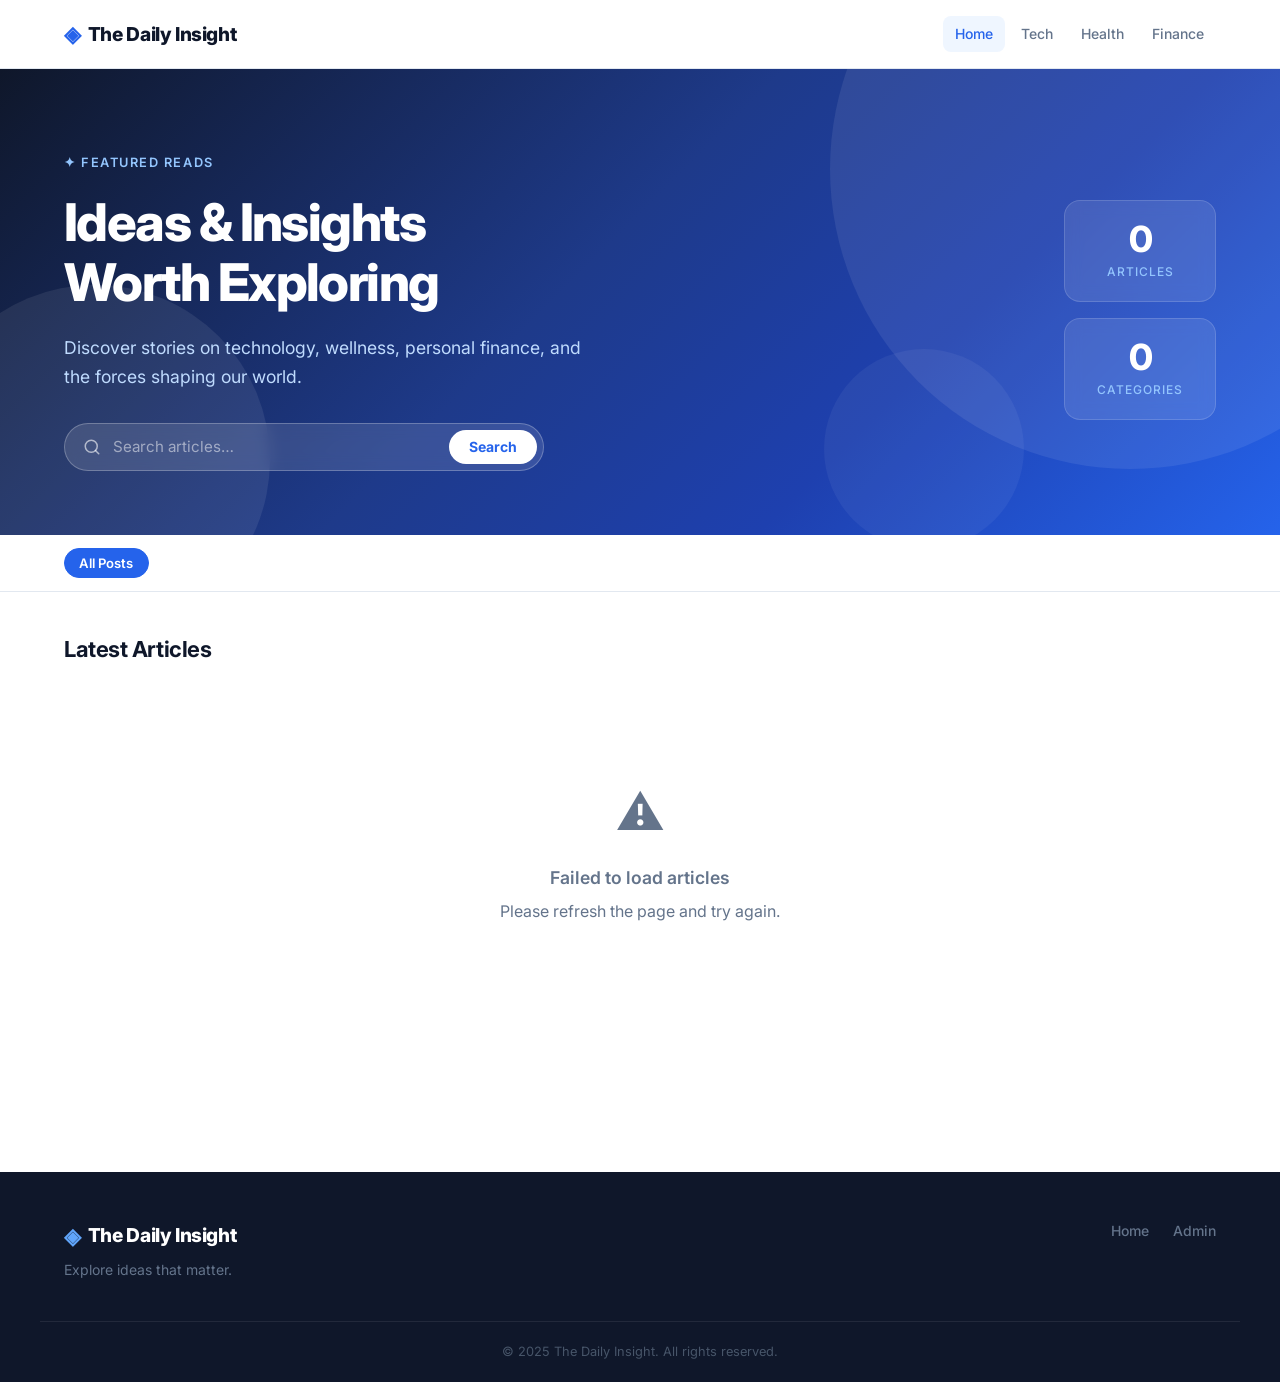
==== commit 0aaa47f9: "Redesign article/results pages: English UI, consistent header, AFS channel support Frontend changes:" ====
--- a/index.html
+++ b/index.html
@@ -24,7 +24,6 @@
       <a href="index.html?cat=Technology" class="nav-link">Tech</a>
       <a href="index.html?cat=Health" class="nav-link">Health</a>
       <a href="index.html?cat=Finance" class="nav-link">Finance</a>
-      <a href="admin/index.html" class="btn-admin">Admin</a>
     </nav>
     <button class="mobile-menu-btn" id="mobile-menu-btn" aria-label="Menu">
       <span></span><span></span><span></span>
--- a/css/style.css
+++ b/css/style.css
@@ -989,6 +989,66 @@
   border-left-color: var(--primary);
 }
 
+/* ── Compact Header Search (article/results pages) ───────────────────────── */
+.header-search-compact {
+  flex: 1;
+  max-width: 400px;
+}
+
+.search-box-compact {
+  display: flex;
+  align-items: center;
+  gap: .5rem;
+  background: var(--bg-alt);
+  border: 1.5px solid var(--border);
+  border-radius: 2rem;
+  padding: .35rem .35rem .35rem .9rem;
+  transition: border-color var(--transition), box-shadow var(--transition);
+}
+.search-box-compact:focus-within {
+  border-color: var(--primary);
+  box-shadow: 0 0 0 3px rgba(37,99,235,.12);
+}
+.search-box-compact svg { color: var(--text-light); flex-shrink: 0; }
+.search-box-compact input {
+  flex: 1;
+  border: none;
+  background: transparent;
+  outline: none;
+  font-size: .875rem;
+  color: var(--text);
+  font-family: inherit;
+  min-width: 0;
+}
+.search-box-compact input::placeholder { color: var(--text-light); }
+.search-box-compact button {
+  background: var(--primary);
+  color: #fff;
+  border: none;
+  border-radius: 2rem;
+  padding: .35rem .85rem;
+  font-size: .8rem;
+  font-weight: 600;
+  cursor: pointer;
+  font-family: inherit;
+  white-space: nowrap;
+  transition: background var(--transition);
+}
+.search-box-compact button:hover { background: var(--primary-dark); }
+
+/* ── Article back link ────────────────────────────────────────────────────── */
+.article-back-wrap { padding: 1.25rem 0 .25rem; }
+.article-back-link {
+  display: inline-flex;
+  align-items: center;
+  gap: .4rem;
+  color: var(--text-muted);
+  font-size: .85rem;
+  font-weight: 500;
+  transition: color var(--transition);
+}
+.article-back-link:hover { color: var(--primary); }
+
 /* ── Buttons ──────────────────────────────────────────────────────────────── */
 .btn {
   display: inline-flex;
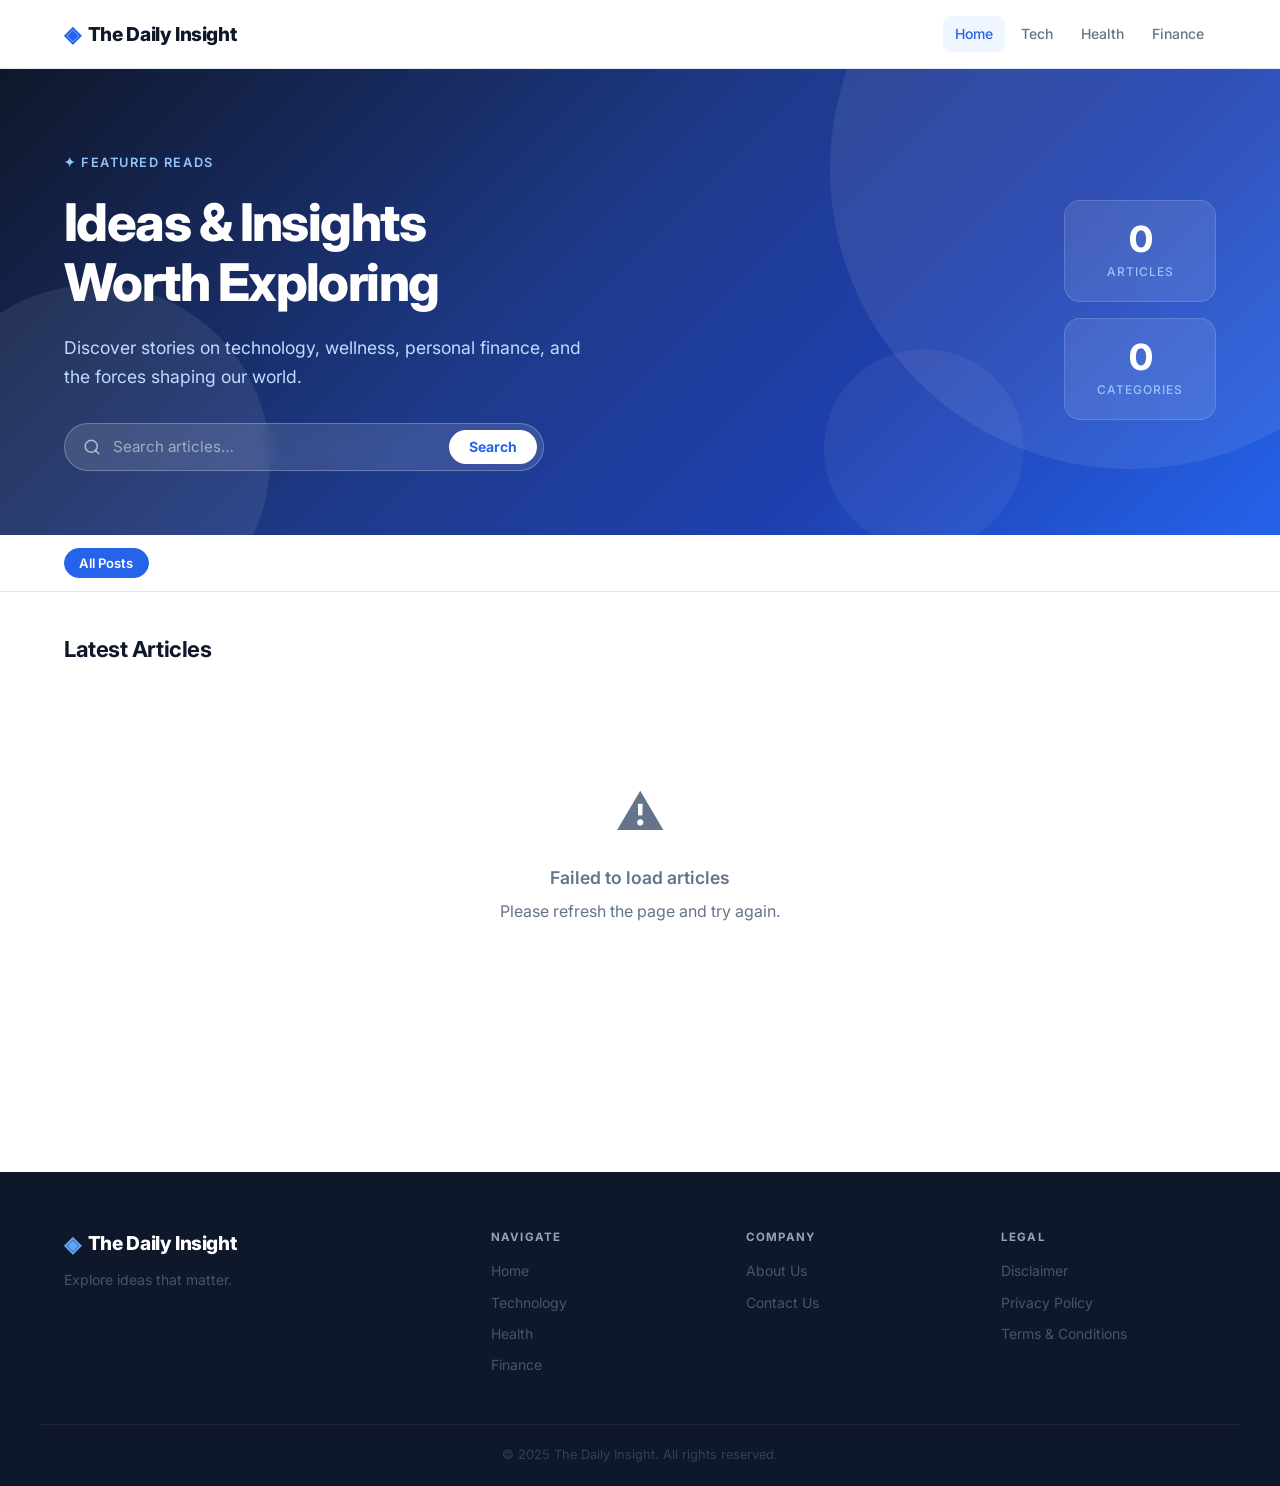
==== commit 57493ebd: "Add domain-based site name + 5 legal/info pages + footer redesign Site name from domain: - All JS fi" ====
--- a/index.html
+++ b/index.html
@@ -112,7 +112,7 @@
 
 <!-- ── Footer ───────────────────────────────────────────────────────────────── -->
 <footer class="site-footer">
-  <div class="container footer-inner">
+  <div class="container footer-grid">
     <div class="footer-brand">
       <a href="index.html" class="site-logo footer-logo">
         <span class="logo-icon">◈</span>
@@ -120,9 +120,23 @@
       </a>
       <p class="footer-desc" id="footer-desc">Explore ideas that matter.</p>
     </div>
-    <div class="footer-links">
+    <div class="footer-col">
+      <h4 class="footer-col-title">Navigate</h4>
       <a href="index.html">Home</a>
-      <a href="admin/index.html">Admin</a>
+      <a href="index.html?cat=Technology">Technology</a>
+      <a href="index.html?cat=Health">Health</a>
+      <a href="index.html?cat=Finance">Finance</a>
+    </div>
+    <div class="footer-col">
+      <h4 class="footer-col-title">Company</h4>
+      <a href="about.html">About Us</a>
+      <a href="contact.html">Contact Us</a>
+    </div>
+    <div class="footer-col">
+      <h4 class="footer-col-title">Legal</h4>
+      <a href="disclaimer.html">Disclaimer</a>
+      <a href="privacy-policy.html">Privacy Policy</a>
+      <a href="terms.html">Terms &amp; Conditions</a>
     </div>
   </div>
   <div class="footer-bottom">
--- a/css/style.css
+++ b/css/style.css
@@ -633,9 +633,9 @@
 
 /* ── Footer ───────────────────────────────────────────────────────────────── */
 .site-footer {
-  background: var(--text);
+  background: #0f172a;
   color: var(--text-light);
-  padding: 3rem 0 0;
+  padding: 3.5rem 0 0;
   margin-top: 4rem;
 }
 
@@ -643,43 +643,106 @@
   .site-footer { background: #020617; }
 }
 
-.footer-inner {
-  display: flex;
-  justify-content: space-between;
-  align-items: flex-start;
-  gap: 2rem;
-  flex-wrap: wrap;
-  padding-bottom: 2.5rem;
-  border-bottom: 1px solid rgba(255,255,255,.08);
+.footer-grid {
+  display: grid;
+  grid-template-columns: 1.8fr 1fr 1fr 1fr;
+  gap: 2.5rem;
+  padding-bottom: 3rem;
+  border-bottom: 1px solid rgba(255,255,255,.07);
+}
+@media (max-width: 900px) {
+  .footer-grid { grid-template-columns: 1fr 1fr; }
+}
+@media (max-width: 540px) {
+  .footer-grid { grid-template-columns: 1fr; gap: 1.5rem; }
 }
 
 .footer-logo { color: #fff; }
 .footer-logo .logo-icon { color: #60a5fa; }
 .footer-desc {
   font-size: .875rem;
-  color: #64748b;
-  margin-top: .5rem;
-  max-width: 280px;
-  line-height: 1.55;
-}
-
-.footer-links {
-  display: flex;
-  gap: 1.5rem;
-  align-items: center;
-}
-.footer-links a {
+  color: #475569;
+  margin-top: .65rem;
+  line-height: 1.6;
+}
+
+.footer-col { display: flex; flex-direction: column; gap: .55rem; }
+.footer-col-title {
+  font-size: .72rem;
+  font-weight: 700;
+  letter-spacing: .1em;
+  text-transform: uppercase;
+  color: #94a3b8;
+  margin-bottom: .3rem;
+}
+.footer-col a {
   font-size: .875rem;
-  color: #64748b;
-  font-weight: 500;
-}
-.footer-links a:hover { color: #fff; }
+  color: #475569;
+  font-weight: 400;
+  transition: color var(--transition);
+}
+.footer-col a:hover { color: #e2e8f0; }
 
 .footer-bottom {
   padding: 1.25rem 0;
   text-align: center;
 }
-.footer-bottom p { font-size: .8rem; color: #475569; }
+.footer-bottom p { font-size: .8rem; color: #334155; }
+
+/* ── Static Page (legal pages) ────────────────────────────────────────────── */
+.static-page-hero {
+  background: linear-gradient(135deg, #0f172a 0%, #1e3a8a 60%, #2563eb 100%);
+  padding: 3.5rem 0 3rem;
+  color: #fff;
+  margin-bottom: 0;
+}
+.static-page-hero h1 {
+  font-size: clamp(1.75rem, 4vw, 2.5rem);
+  font-weight: 800;
+  letter-spacing: -.03em;
+  margin-bottom: .5rem;
+}
+.static-page-hero p {
+  color: #bfdbfe;
+  font-size: 1rem;
+}
+
+.static-page-body {
+  max-width: 760px;
+  margin: 0 auto;
+  padding: 3rem 1.5rem 5rem;
+}
+.static-page-body h2 {
+  font-size: 1.25rem;
+  font-weight: 700;
+  letter-spacing: -.02em;
+  margin: 2.25rem 0 .75rem;
+  color: var(--text);
+}
+.static-page-body h2:first-child { margin-top: 0; }
+.static-page-body p {
+  font-size: 1rem;
+  line-height: 1.8;
+  color: var(--text-muted);
+  margin-bottom: 1rem;
+}
+.static-page-body ul {
+  padding-left: 1.5rem;
+  margin-bottom: 1rem;
+}
+.static-page-body li {
+  font-size: 1rem;
+  line-height: 1.75;
+  color: var(--text-muted);
+  margin-bottom: .35rem;
+}
+.static-page-body a { text-decoration: underline; text-underline-offset: 3px; }
+.static-page-body .last-updated {
+  font-size: .82rem;
+  color: var(--text-light);
+  margin-bottom: 2rem;
+  display: block;
+}
 
 /* ── Article Detail ───────────────────────────────────────────────────────── */
 .article-layout {
@@ -800,6 +863,12 @@
 }
 .article-content th { background: var(--bg-alt); font-weight: 600; }
 .article-content a { text-decoration: underline; text-underline-offset: 3px; }
+
+/* ── AFS Related Search Slots (Google renders inside these) ──────────────── */
+.afs-rs-slot {
+  margin: 2rem 0;
+  min-height: 80px; /* reserve visual space while Google loads */
+}
 
 /* ── AFS / Related Search Terms ───────────────────────────────────────────── */
 .afs-section {
